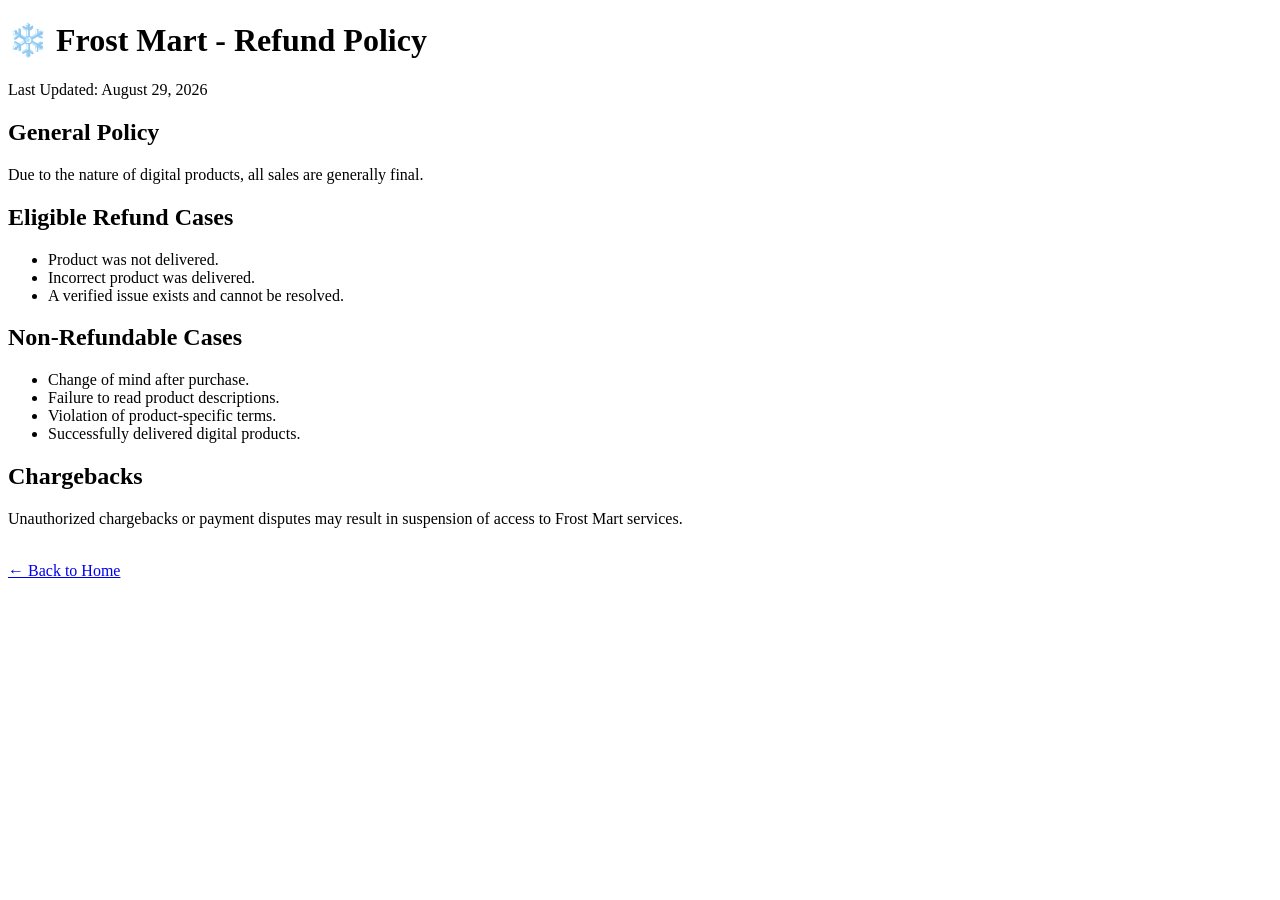
==== refund.html @ 006735c2 "Create refund.html" ====
<!DOCTYPE html>
<html lang="en">
<head>
    <meta charset="UTF-8">
    <meta name="viewport" content="width=device-width, initial-scale=1.0">
    <title>Refund Policy | Frost Mart</title>
</head>
<body>

    <h1>❄️ Frost Mart - Refund Policy</h1>

    <p>Last Updated: August 29, 2026</p>

    <h2>General Policy</h2>
    <p>
        Due to the nature of digital products, all sales are generally final.
    </p>

    <h2>Eligible Refund Cases</h2>
    <ul>
        <li>Product was not delivered.</li>
        <li>Incorrect product was delivered.</li>
        <li>A verified issue exists and cannot be resolved.</li>
    </ul>

    <h2>Non-Refundable Cases</h2>
    <ul>
        <li>Change of mind after purchase.</li>
        <li>Failure to read product descriptions.</li>
        <li>Violation of product-specific terms.</li>
        <li>Successfully delivered digital products.</li>
    </ul>

    <h2>Chargebacks</h2>
    <p>
        Unauthorized chargebacks or payment disputes may result in suspension
        of access to Frost Mart services.
    </p>

    <br>
    <a href="index.html">← Back to Home</a>

</body>
</html>
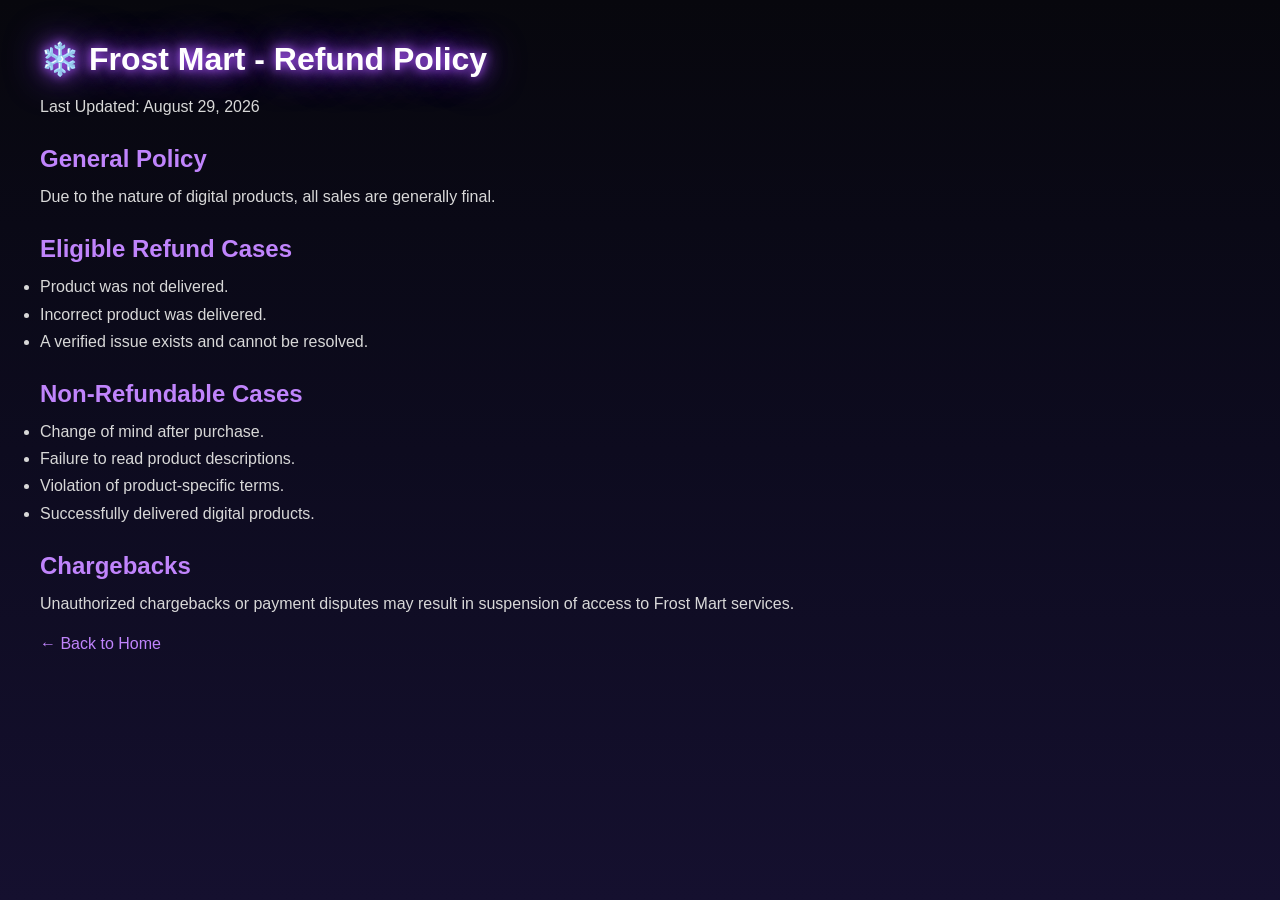
==== commit c1093338: "Update refund.html" ====
--- a/refund.html
+++ b/refund.html
@@ -4,6 +4,7 @@
     <meta charset="UTF-8">
     <meta name="viewport" content="width=device-width, initial-scale=1.0">
     <title>Refund Policy | Frost Mart</title>
+    <link rel="stylesheet" href="css/style.css">
 </head>
 <body>
 
--- a/css/style.css
+++ b/css/style.css
@@ -0,0 +1,77 @@
+/* Frost Mart Theme v1 */
+
+*{
+    margin:0;
+    padding:0;
+    box-sizing:border-box;
+    font-family:Arial,sans-serif;
+}
+
+body{
+    background:linear-gradient(
+        180deg,
+        #07070d 0%,
+        #0d0b1f 50%,
+        #15102f 100%
+    );
+    color:white;
+    min-height:100vh;
+    padding:40px;
+}
+
+h1{
+    color:#ffffff;
+    text-shadow:
+    0 0 10px #a855f7,
+    0 0 20px #a855f7,
+    0 0 40px #7c3aed;
+    margin-bottom:15px;
+}
+
+h2{
+    color:#c084fc;
+    margin-top:25px;
+    margin-bottom:10px;
+}
+
+p,li{
+    color:#d8d8d8;
+    line-height:1.7;
+}
+
+a{
+    color:#c084fc;
+    text-decoration:none;
+    transition:.3s;
+}
+
+a:hover{
+    color:white;
+}
+
+.card{
+    background:rgba(255,255,255,.05);
+    border:1px solid rgba(168,85,247,.3);
+    border-radius:16px;
+    padding:20px;
+    margin-top:20px;
+    backdrop-filter:blur(12px);
+    box-shadow:
+    0 0 20px rgba(168,85,247,.15);
+}
+
+.btn{
+    display:inline-block;
+    padding:12px 24px;
+    border-radius:12px;
+    background:#7c3aed;
+    color:white;
+    margin-top:10px;
+    box-shadow:
+    0 0 10px #7c3aed,
+    0 0 25px #7c3aed;
+}
+
+.btn:hover{
+    transform:translateY(-2px);
+}
